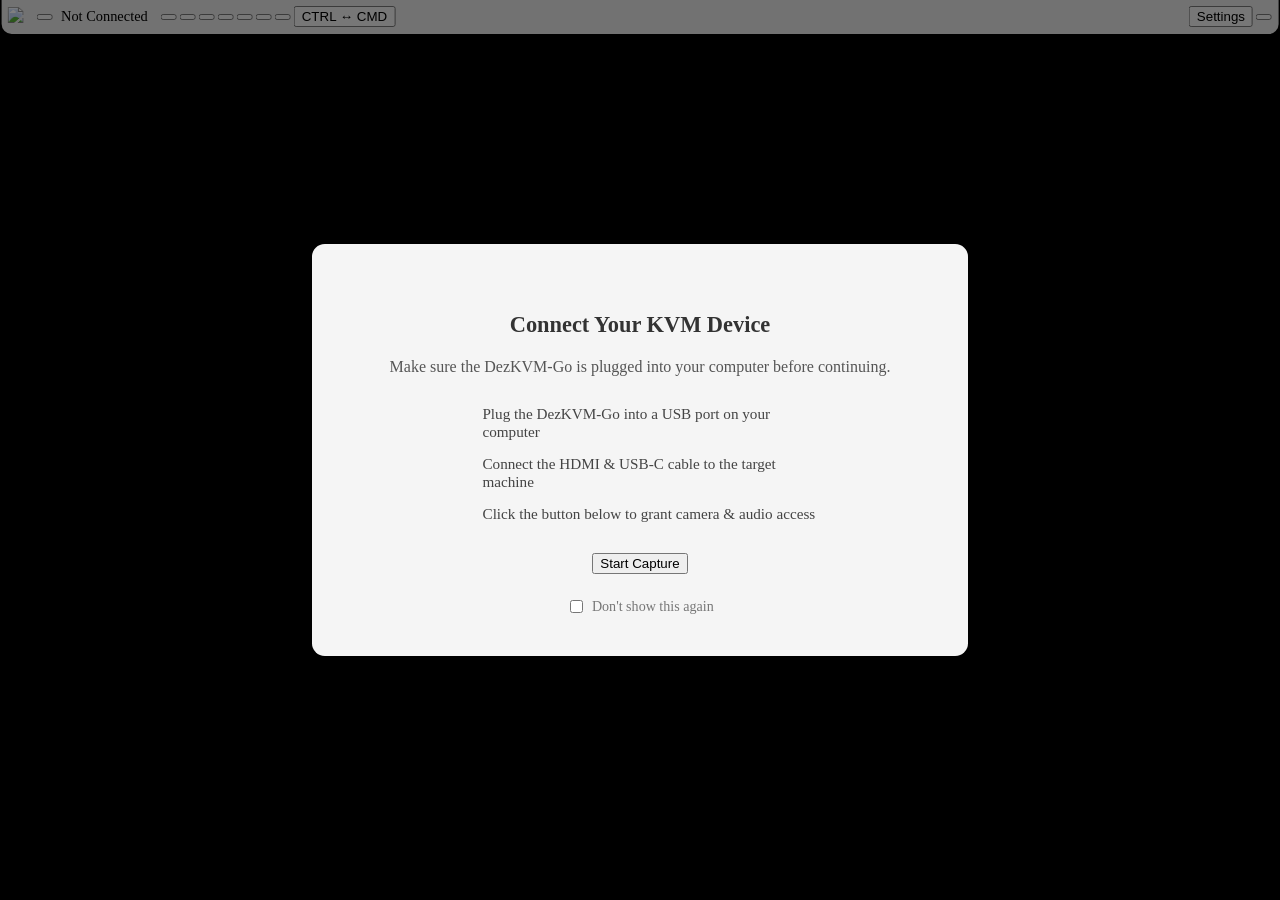
==== docs/index.html @ 2464ec21 "Move stack key feature to production" ====
<!DOCTYPE html>
<html lang="en">
    <head>
        <meta charset="UTF-8">
        <meta http-equiv="X-UA-Compatible" content="IE=edge">
        <meta name="viewport" content="width=device-width, initial-scale=1, shrink-to-fit=no">
        <meta name="description" content="DezKVM-Go | Local Mode">
        <meta name="author" content="dezukvm.aroz.org">
        <link rel="icon" type="image/png" href="favicon.png">
        <title>DezKVM-Go</title>
        <!-- jQuery -->
        <script src="scripts/jquery-3.7.1.min.js" integrity="sha256-/JqT3SQfawRcv/BIHPThkBvs0OEvtFFmqPF/lYI/Cxo=" crossorigin="anonymous"></script>
        <!-- Fomantic UI -->
        <link rel="stylesheet" href="https://cdnjs.cloudflare.com/ajax/libs/fomantic-ui/2.9.4/semantic.min.css" integrity="sha512-ySrYzxj+EI1e9xj/kRYqeDL5l1wW0IWY8pzHNTIZ+vc1D3Z14UDNPbwup4yOUmlRemYjgUXsUZ/xvCQU2ThEAw==" crossorigin="anonymous" referrerpolicy="no-referrer" />
        <script src="https://cdnjs.cloudflare.com/ajax/libs/fomantic-ui/2.9.4/semantic.min.js" integrity="sha512-Y/wIVu+S+XJsDL7I+nL50kAVFLMqSdvuLqF2vMoRqiMkmvcqFjEpEgeu6Rx8tpZXKp77J8OUpMKy0m3jLYhbbw==" crossorigin="anonymous" referrerpolicy="no-referrer"></script>
        <!-- Custom Styles -->
        <link rel="stylesheet" href="main.css">
    </head>
<body>
    <!-- Browser Compatibility Warning -->
    <div id="browserWarning">
        <div class="warning-content">
            <img class="ui small image" src="img/font_logo.svg" alt="Browser Warning">
            <h2>Unsupported Browser Detected</h2>
            <p>
                This application requires <strong>Chrome</strong>, <strong>Edge</strong>, or other <strong>Chromium-based browsers</strong> to function properly.
            </p>
            <p>
                Your current browser does not support the Web Serial API, which is required for USB HID communication.
            </p>
            <div class="supported-browsers">
                <div class="browser-badge">Google Chrome</div>
                <div class="browser-badge">Microsoft Edge</div>
                <div class="browser-badge">Opera</div>
                <div class="browser-badge">Brave</div>
            </div>
            <p style="font-size: 0.9em; color: #666;">
                Firefox and Safari are <strong>not supported</strong> at this time.
            </p>
            <button id="proceedAnyway" class="ui yellow large button">
                <i class="warning icon"></i> Proceed Anyway
            </button>
        </div>
    </div>
    <div id="menu">
        <div style="margin-right: 10px;">
            <img src="img/font_logo.svg" width="120" style="margin-top:0px;">
        </div>
     
        <!-- Serial Ports -->
        <button id="selectSerialPort" class="ui mini basic green icon button" title="Connect Serial"><i class="keyboard icon"></i></button>
        <span id="selectedPort" style="margin-left: 5px; font-size: 0.9em;">Not Connected</span>
        
        <!-- Paste Box -->
        <button id="showPasteBox" class="ui mini basic icon button" title="Paste to Remote" style="margin-left: 10px;"><i class="paste icon"></i></button>
        <!-- Copy Box -->
        <button id="showCopyBox" class="ui mini basic icon button" title="Copy via OCR"><i class="copy icon"></i></button>
        <!-- Quick Access Buttons -->
        <button id="btnQuickAccess" class="ui mini basic icon button" title="Quick Access Hotkeys"><i class="bolt icon"></i></button>
        <!-- Screenshots -->
        <button id="screenshotBtn" class="ui mini basic icon button" title="Take Screenshot"><i class="camera icon"></i></button>
        <!-- Screen Recorder -->
        <button id="screenRecorderBtn" class="ui mini basic icon button" title="Screen Recorder" onclick="toggleScreenRecorder()"><i class="film icon"></i></button>
        <!-- On-screen Keyboard -->
        <button id="btnOnscreenKeyboard" class="ui mini basic icon button" title="Toggle On-Screen Keyboard"><i class="keyboard outline icon"></i></button>
        <!-- Fullscreen -->
        <button id="fullscreenBtn" class="ui mini basic icon button" title="Fullscreen"><i class="expand icon"></i></button>
        <!-- Remap CTRL to CMD and CMD to CTRL -->
        <button id="btnCtrlCmdSwap" class="ui mini grey button" title="Swap Ctrl and Cmd keys" onclick="toggleCtrlCmdSwap()">CTRL ↔ CMD</button>

        <!-- Settings Button -->
        <button id="settingsBtn" class="ui mini basic button" style="margin-left: auto;" onclick="toggleSettingsOverlay()">
            <i class="blue cog icon"></i> Settings
        </button>
        
        <!-- Hide menu button -->
        <button id="hideMenuBtn" class="ui mini icon button"><i class="chevron up icon"></i></button>
    </div>
    <video id="video" autoplay playsinline style="width:100%;max-width:100%;"></video>
    <div id="touchscreen"></div>

    <!-- Stacked Keys Display -->
    <div id="stackedKeysDisplay"></div>

    <!-- Stacked Keys long-press trigger indicator -->
    <div id="stackTriggerIndicator"><div class="fill"></div></div>

    <!-- No Signal Overlay -->
    <div id="noSignalOverlay">
        <span><i class="ui yellow exclamation triangle icon"></i> HDMI capture card connected but no video stream is received</span>
    </div>
    
    <!-- Paste Box Modal -->
    <div id="pasteBox" class="paste-box-container" style="display: none;"></div>

    <!-- On-Screen Keyboard -->
    <div id="onscreenKeyboard" class="onscreen-keyboard" style="display: none;"></div>
    
    <!-- Quick Access Hotkeys -->
    <div id="quickAccess" class="quick-access-panel" style="display: none;"></div>

    <!-- Copy Box -->
    <div id="copyBox"></div>

    <!-- Screen Recorder -->
    <div id="screenRecorder"></div>

    <!-- Settings Overlay -->
    <div id="settings-overlay"></div>

    <!-- KVM Connect Prompt -->
    <div id="kvmConnectPrompt">
        <div class="kvm-prompt-panel">
            <div class="prompt-icon"><i class="large usb icon"></i></div>
            <h2>Connect Your KVM Device</h2>
            <p>Make sure the DezKVM-Go is plugged into your computer before continuing.</p>
            <div class="prompt-steps">
                <div class="step-item"><i class="usb icon"></i> Plug the DezKVM-Go into a USB port on your computer</div>
                <div class="step-item"><i class="tv icon"></i> Connect the HDMI & USB-C cable to the target machine</div>
                <div class="step-item"><i class="hand pointer icon"></i> Click the button below to grant camera &amp; audio access</div>
            </div>
            <div class="prompt-actions">
                <button id="kvmConnectBtn" class="ui basic large button">
                    <i class="blue video icon"></i> Start Capture
                </button>
                <label class="do-not-show">
                    <input type="checkbox" id="chkSkipConnectPrompt"> Don't show this again
                </label>
            </div>
        </div>
    </div>
    
    <script src="local-kvm.js"></script>
    <script>
        // Check browser compatibility
        function checkBrowserCompatibility() {
            // Check if Web Serial API is supported (Chromium-based browsers)
            const isChromiumBased = 'serial' in navigator;
            
            if (!isChromiumBased) {
                // Show warning for unsupported browsers
                const warning = document.getElementById('browserWarning');
                warning.style.display = 'flex';
                requestAnimationFrame(() => warning.classList.add('visible'));
            }
        }

        // Proceed anyway button handler
        document.getElementById('proceedAnyway').addEventListener('click', () => {
            const warning = document.getElementById('browserWarning');
            warning.classList.remove('visible');
            setTimeout(() => { warning.style.display = 'none'; }, 260);
        });

        // Check compatibility on page load
        checkBrowserCompatibility();

        const menu = document.getElementById('menu');
        const hideMenuBtn = document.getElementById('hideMenuBtn');
        
        // Hide menu when button is clicked
        hideMenuBtn.addEventListener('click', () => {
            menu.style.display = 'none';
            showMenuBtn.style.display = 'block';
        });

        // Create a show menu button
        const showMenuBtn = document.createElement('button');
        showMenuBtn.id = 'showMenuBtn';
        showMenuBtn.className = 'ui mini icon button';
        showMenuBtn.style.position = 'fixed';
        showMenuBtn.style.top = '0.5em';
        showMenuBtn.style.right = '0.5em';
        showMenuBtn.style.zIndex = '1001';
        showMenuBtn.style.display = 'none';
        showMenuBtn.innerHTML = '<i class="chevron down icon"></i>';
        document.body.appendChild(showMenuBtn);

        // Show menu when show button is clicked
        showMenuBtn.addEventListener('click', () => {
            menu.style.display = 'flex';
            showMenuBtn.style.display = 'none';
        });
        
        // Initialize dropdowns
        $('.ui.dropdown').dropdown({
            action: 'nothing'  // Prevent dropdown from closing when clicking checkbox
        });
        
        // Initialize checkbox
        $('.ui.checkbox').checkbox();

        // Load component HTML files
        $('#onscreenKeyboard').load('onscreen-keyboard.html', function() {
            console.log('On-Screen Keyboard loaded');
        });
        $('#pasteBox').load('paste-box.html', function() {
            console.log('Paste Box loaded');
        });
        $('#quickAccess').load('quick-access.html', function() {
            console.log('Quick Access loaded');
        });
        $('#copyBox').load('copy-box.html', function() {
            console.log('Copy Box loaded');
        });
        $("#screenRecorder").load('screen-recorder.html', function() {
            console.log('Screen Recorder loaded');
        });
        $("#settings-overlay").load('settings.html', function() {
            console.log('Settings loaded');
        });
        // Screenshot functionality
        document.getElementById('screenshotBtn').addEventListener('click', async function() {
            try {
                const video = document.getElementById('video');
                if (!video.srcObject) {
                    $('body').toast({
                        message: '<i class="warning icon"></i> No video stream available',
                        class: 'warning'
                    });
                    return;
                }

                // Create a canvas to capture the video frame
                const canvas = document.createElement('canvas');
                canvas.width = video.videoWidth;
                canvas.height = video.videoHeight;
                const ctx = canvas.getContext('2d');
                ctx.drawImage(video, 0, 0, canvas.width, canvas.height);

                // Convert canvas to blob
                canvas.toBlob(async function(blob) {
                    if (!blob) {
                        $('body').toast({
                            message: '<i class="exclamation icon"></i> Failed to capture screenshot',
                            class: 'error'
                        });
                        return;
                    }

                    // Check if File System Access API is supported
                    if ('showSaveFilePicker' in window) {
                        try {
                            // Generate default filename with timestamp
                            const timestamp = new Date().toISOString().replace(/[:.]/g, '-').slice(0, -5);
                            const defaultFilename = `KVM-Screenshot-${timestamp}.png`;

                            // Show save file picker
                            const handle = await window.showSaveFilePicker({
                                suggestedName: defaultFilename,
                                types: [{
                                    description: 'PNG Image',
                                    accept: {'image/png': ['.png']}
                                }]
                            });

                            // Write the file
                            const writable = await handle.createWritable();
                            await writable.write(blob);
                            await writable.close();

                            $('body').toast({
                                message: '<i class="check icon"></i> Screenshot saved successfully',
                                class: 'success'
                            });
                        } catch (err) {
                            if (err.name !== 'AbortError') {
                                console.error('Error saving file:', err);
                                $('body').toast({
                                    message: '<i class="exclamation icon"></i> Failed to save screenshot',
                                    class: 'error'
                                });
                            }
                        }
                    } else {
                        // Fallback: download the image
                        const url = URL.createObjectURL(blob);
                        const a = document.createElement('a');
                        const timestamp = new Date().toISOString().replace(/[:.]/g, '-').slice(0, -5);
                        a.href = url;
                        a.download = `KVM-Screenshot-${timestamp}.png`;
                        document.body.appendChild(a);
                        a.click();
                        document.body.removeChild(a);
                        URL.revokeObjectURL(url);

                        $('body').toast({
                            message: '<i class="download icon"></i> Screenshot downloaded',
                            class: 'info'
                        });
                    }
                }, 'image/png');
            } catch (error) {
                console.error('Screenshot error:', error);
                $('body').toast({
                    message: '<i class="exclamation icon"></i> Error taking screenshot',
                    class: 'error'
                });
            }
        });

        // Quick Access toggle
        document.getElementById('btnQuickAccess').addEventListener('click', function() {
            if (typeof toggleQuickAccess === 'function') {
                toggleQuickAccess();
            }
        });

        // Copy Box toggle
        document.getElementById('showCopyBox').addEventListener('click', function() {
            if (typeof startCopyBoxSelection === 'function') {
                startCopyBoxSelection();
            } else {
                $('body').toast({
                    message: '<i class="warning icon"></i> Copy box not loaded yet',
                    class: 'warning'
                });
            }
        });

        
    </script>
</body>
</html>
---- docs/main.css ----
body {
    margin: 0;
    padding: 0;
    height: 100vh;
    width: 100vw;
    display: flex;
    justify-content: center;
    align-items: center;
    box-sizing: border-box;
    overflow: hidden;
    background-color: black;
}

#video {
    max-width: 100vw;
    max-height: 100vh;
    width: auto;
    height: auto;
    display: block;
    margin: auto;
    object-fit: contain;
    z-index: 0;
}

#menu {
    position: fixed;
    top: 0px;
    left: 50%;
    width: 80%;
    transform: translateX(-50%);
    padding: 0.4em;
    display: flex;
    gap: 3px;
    z-index: 1000;
    background-color: rgba(255,255,255,0.9);
    border-bottom-left-radius: 10px;
    border-bottom-right-radius: 10px;
    align-items: center;
}

@media (max-width: 1280px) {
    #menu {
        width: calc(100% - 1em);
    }
}

#touchscreen {
    position: fixed;
    top: 0;
    left: 0;
    width: 100vw;
    height: 100vh;
    z-index: 500;
    user-select: none;
}

/* Paste Box Styles */
.paste-box-container {
    position: fixed;
    top: 0;
    left: 0;
    width: 100%;
    height: 100%;
    background-color: rgba(0, 0, 0, 0.8);
    display: flex;
    justify-content: center;
    align-items: center;
    z-index: 2000;
}

.paste-box {
    background: white;
    padding: 2em;
    border-radius: 8px;
    width: 90%;
    max-width: 600px;
    box-shadow: 0 4px 16px rgba(0,0,0,0.3);
}

.paste-box textarea {
    width: 100%;
    min-height: 200px;
    margin-bottom: 1em;
    font-family: monospace;
    resize: vertical;
}

.paste-box-buttons {
    display: flex;
    gap: 0.5em;
    justify-content: flex-end;
}

.paste-char-counter {
    text-align: right;
    font-size: 0.9em;
    color: #767676;
    margin-bottom: 0.5em;
}

#pasteConfirmModal .message p {
    margin: 0.5em 0;
    font-size: 0.95em;
}

/* On-Screen Keyboard Styles */
.onscreen-keyboard {
    position: fixed;
    bottom: 0;
    left: 50%;
    transform: translateX(-50%);
    background: rgba(40, 40, 40, 0.95);
    padding: 10px;
    border-radius: 8px 8px 0 0;
    z-index: 1500;
    min-width: 800px;
    max-width: 95vw;
}

.onscreen-keyboard.fullwidth {
    width: 100%;
    max-width: 100%;
    left: 0;
    transform: none;
    border-radius: 0;
}

.keyboard-drag-bar {
    background: rgba(100, 100, 100, 0.5);
    height: 30px;
    margin: -10px -10px 10px -10px;
    border-radius: 8px 8px 0 0;
    cursor: move;
    display: flex;
    align-items: center;
    justify-content: space-between;
    padding: 0 10px;
}

.keyboard-controls {
    display: flex;
    gap: 5px;
}

.keyboard-row {
    display: flex;
    gap: 5px;
    margin-bottom: 5px;
    justify-content: center;
}

.key {
    background: linear-gradient(180deg, #f0f0f0, #d0d0d0);
    border: 1px solid #999;
    border-radius: 4px;
    padding: 8px 12px;
    min-width: 40px;
    text-align: center;
    cursor: pointer;
    user-select: none;
    font-weight: 500;
    color: #333;
    box-shadow: 0 2px 4px rgba(0,0,0,0.2);
    transition: all 0.1s;
}

.key:hover {
    background: linear-gradient(180deg, #fff, #e0e0e0);
    transform: translateY(-1px);
}

.key:active, .key.active {
    background: linear-gradient(180deg, #4a9eff, #2078d4);
    color: white;
    transform: translateY(1px);
    box-shadow: 0 1px 2px rgba(0,0,0,0.3);
}

.key.held {
    background: linear-gradient(180deg, #ff9800, #f57c00);
    color: white;
    box-shadow: 0 0 8px rgba(255, 152, 0, 0.6);
}

.key.wide {
    min-width: 80px;
}

.key.wider {
    min-width: 100px;
}

.key.widest {
    min-width: 200px;
}

.key-label {
    font-size: 12px;
    display: block;
}

.key-sublabel {
    font-size: 9px;
    color: #666;
    display: block;
}

/* Browser Warning Styles */
#browserWarning {
    position: fixed;
    top: 0;
    left: 0;
    width: 100vw;
    height: 100vh;
    background-color: rgba(0, 0, 0, 0.5);
    display: none;
    justify-content: center;
    align-items: center;
    z-index: 9999;
    opacity: 0;
    pointer-events: none;
    transition: opacity 0.25s ease;
}

#browserWarning.visible {
    opacity: 1;
    pointer-events: auto;
}

.warning-content {
    background-color: #f5f5f5;
    padding: 2.5em 3em;
    border-radius: 0.8em;
    max-width: 600px;
    width: 92vw;
    text-align: center;
    box-shadow: 0 12px 40px rgba(0, 0, 0, 0.35);
}

.warning-icon {
    font-size: 64px;
    color: #f2711c;
    margin-bottom: 0.6em;
}

.warning-content h2 {
    color: #db2828;
    margin-bottom: 0.8em;
}

.warning-content p {
    font-size: 1.05em;
    line-height: 1.6;
    margin-bottom: 1.2em;
    color: #333;
}

.supported-browsers {
    display: flex;
    justify-content: center;
    gap: 0.8em;
    margin: 1.2em 0;
    flex-wrap: wrap;
}

.browser-badge {
    padding: 0.5em 1em;
    background: #eaeaea;
    border: 1px solid #d8d8d8;
    border-radius: 6px;
    font-weight: 500;
    font-size: 0.92em;
    color: #444;
}

/* KVM Connect Prompt Styles */
#kvmConnectPrompt {
    position: fixed;
    top: 0;
    left: 0;
    width: 100vw;
    height: 100vh;
    background-color: rgba(0, 0, 0, 0.5);
    display: flex;
    justify-content: center;
    align-items: center;
    z-index: 9998;
    opacity: 0;
    pointer-events: none;
    transition: opacity 0.25s ease;
}

#kvmConnectPrompt.visible {
    opacity: 1;
    pointer-events: auto;
}

.kvm-prompt-panel {
    background-color: #f5f5f5;
    padding: 2.5em 3em;
    border-radius: 0.8em;
    max-width: 560px;
    width: 92vw;
    text-align: center;
    box-shadow: 0 12px 40px rgba(0, 0, 0, 0.35);
}

.kvm-prompt-panel .prompt-icon {
    font-size: 56px;
    margin-bottom: 0.5em;
    color: #2185d0;
}

.kvm-prompt-panel h2 {
    color: #333;
    margin-bottom: 0.6em;
    font-size: 1.4em;
}

.kvm-prompt-panel p {
    font-size: 1em;
    line-height: 1.6;
    color: #555;
    margin-bottom: 1em;
}

.kvm-prompt-panel .prompt-steps {
    text-align: left;
    margin: 1.2em auto;
    max-width: 380px;
}

.kvm-prompt-panel .prompt-steps .step-item {
    display: flex;
    align-items: center;
    gap: 0.6em;
    padding: 0.45em 0;
    font-size: 0.95em;
    color: #444;
}

.kvm-prompt-panel .prompt-steps .step-item i.icon {
    color: #2185d0;
    font-size: 1.1em;
    width: 1.4em;
    text-align: center;
}

.kvm-prompt-panel .prompt-actions {
    margin-top: 1.5em;
    display: flex;
    flex-direction: column;
    align-items: center;
    gap: 1em;
}

.kvm-prompt-panel .do-not-show {
    margin-top: 0.5em;
    font-size: 0.88em;
    color: #777;
    display: flex;
    align-items: center;
    gap: 0.4em;
    cursor: pointer;
}

.kvm-prompt-panel .do-not-show input[type="checkbox"] {
    cursor: pointer;
}

/* Copy Box Styles */
.copy-box-overlay {
    position: fixed;
    top: 0;
    left: 0;
    width: 100%;
    height: 100%;
    z-index: 3000;
    cursor: crosshair;
    display: flex;
    justify-content: center;
    align-items: flex-start;
}

.copy-box-canvas {
    position: absolute;
    top: 0;
    left: 0;
    width: 100%;
    height: 100%;
}

.copy-box-hint {
    position: absolute;
    top: 12px;
    left: 50%;
    transform: translateX(-50%);
    background: rgba(0,0,0,0.7);
    color: #fff;
    padding: 6px 18px;
    border-radius: 6px;
    font-size: 0.95em;
    pointer-events: none;
    z-index: 3001;
}

.copy-box-lang-popup {
    position: fixed;
    z-index: 3100;
    background: #fff;
    border-radius: 8px;
    box-shadow: 0 4px 20px rgba(0,0,0,0.35);
    padding: 12px 16px;
    min-width: 240px;
}

.copy-box-lang-inner {
    display: flex;
    flex-direction: column;
    gap: 8px;
}

.copy-box-lang-select {
    width: 100%;
    padding: 6px 8px;
    border-radius: 4px;
    border: 1px solid #ccc;
    font-size: 0.95em;
}

.copy-box-lang-buttons {
    display: flex;
    gap: 6px;
    justify-content: flex-end;
    margin-top: 4px;
}

.copy-box-result-container {
    position: fixed;
    top: 0;
    left: 0;
    width: 100%;
    height: 100%;
    background-color: rgba(0, 0, 0, 0.8);
    display: flex;
    justify-content: center;
    align-items: center;
    z-index: 2000;
}

.copy-box-result {
    background: white;
    padding: 2em;
    border-radius: 8px;
    width: 90%;
    max-width: 600px;
    box-shadow: 0 4px 16px rgba(0,0,0,0.3);
}

.copy-box-result textarea {
    width: 100%;
    min-height: 200px;
    margin-bottom: 1em;
    font-family: monospace;
    resize: vertical;
}

.copy-box-result-buttons {
    display: flex;
    gap: 0.5em;
    justify-content: flex-end;
}

.copy-box-options {
    margin-bottom: 1em;
}

.copy-box-status {
    display: flex;
    align-items: center;
    gap: 10px;
    margin-bottom: 1em;
    color: #555;
    font-size: 0.95em;
}

/* No-signal overlay */
#noSignalOverlay {
    display: none;
    position: fixed;
    bottom: 0;
    left: 0;
    width: 100vw;
    height: 50px;
    background: rgba(0, 0, 0, 0.8);
    z-index: 500;
    justify-content: center;
    align-items: center;
}

#noSignalOverlay span {
    color: #f7f7f7;
    font-size: 1em;
    text-align: center;
    padding: 2em;
    max-width: 600px;
    line-height: 1.6;
}

#settings{
    position: fixed;
    top: 50%;
    left: 50%;
    transform: translate(-50%, -50%);
    z-index: 9999;
}

/* Stacked Keys display (bottom-left corner) */
#stackedKeysDisplay {
    display: none;
    position: fixed;
    bottom: 0.6em;
    left: 0.6em;
    z-index: 9000;
    flex-direction: column;
    align-items: flex-start;
    gap: 0.4em;
    max-width: 60vw;
    /* Solid background so it never blends with the remote screen content */
    background: #1b1c1d;
    border: 2px solid #2185d0;
    border-radius: 8px;
    padding: 0.6em 0.75em;
    box-shadow: 0 2px 10px rgba(0, 0, 0, 0.6);
    font-family: -apple-system, BlinkMacSystemFont, 'Segoe UI', Roboto, sans-serif;
}

#stackedKeysDisplay .stacked-keys-title {
    color: #f7f7f7;
    font-size: 0.78em;
    font-weight: 600;
    letter-spacing: 0.02em;
    display: flex;
    align-items: center;
    gap: 0.4em;
    width: 100%;
}

#stackedKeysDisplay .stacked-keys-title .dot {
    width: 8px;
    height: 8px;
    border-radius: 50%;
    background: #21ba45;
    box-shadow: 0 0 6px #21ba45;
    animation: stackedKeysPulse 1.2s ease-in-out infinite;
}

@keyframes stackedKeysPulse {
    0%, 100% { opacity: 1; }
    50% { opacity: 0.3; }
}

#stackedKeysDisplay .stacked-keys-chips {
    display: flex;
    flex-wrap: wrap;
    justify-content: flex-start;
    gap: 0.35em;
    width: 100%;
}

#stackedKeysDisplay .stacked-key-chip {
    background: #2185d0;
    color: #fff;
    font-size: 0.85em;
    font-weight: 600;
    padding: 0.25em 0.6em;
    border-radius: 5px;
    border: 1px solid #1678c2;
    min-width: 1.6em;
    text-align: center;
    box-shadow: 0 1px 2px rgba(0, 0, 0, 0.4);
}

#stackedKeysDisplay .stacked-keys-empty {
    color: #b0b3b5;
    font-size: 0.82em;
    font-style: italic;
}

#stackedKeysDisplay .stacked-keys-hint {
    color: #9a9d9f;
    font-size: 0.7em;
    width: 100%;
    text-align: left;
    border-top: 1px solid #333436;
    padding-top: 0.35em;
}

/* Stacked Keys long-press trigger indicator (bottom-left) */
#stackTriggerIndicator {
    display: none;
    position: fixed;
    bottom: 0.8em;
    left: 0.8em;
    width: 50px;
    height: 12px;
    background: rgba(0, 0, 0, 0.55);
    border: 1px solid #ffffff;
    border-radius: 6px;
    overflow: hidden;
    z-index: 9000;
    box-shadow: 0 1px 4px rgba(0, 0, 0, 0.5);
}

#stackTriggerIndicator .fill {
    width: 0%;
    height: 100%;
    background: #ffffff;
    border-radius: 6px;
}
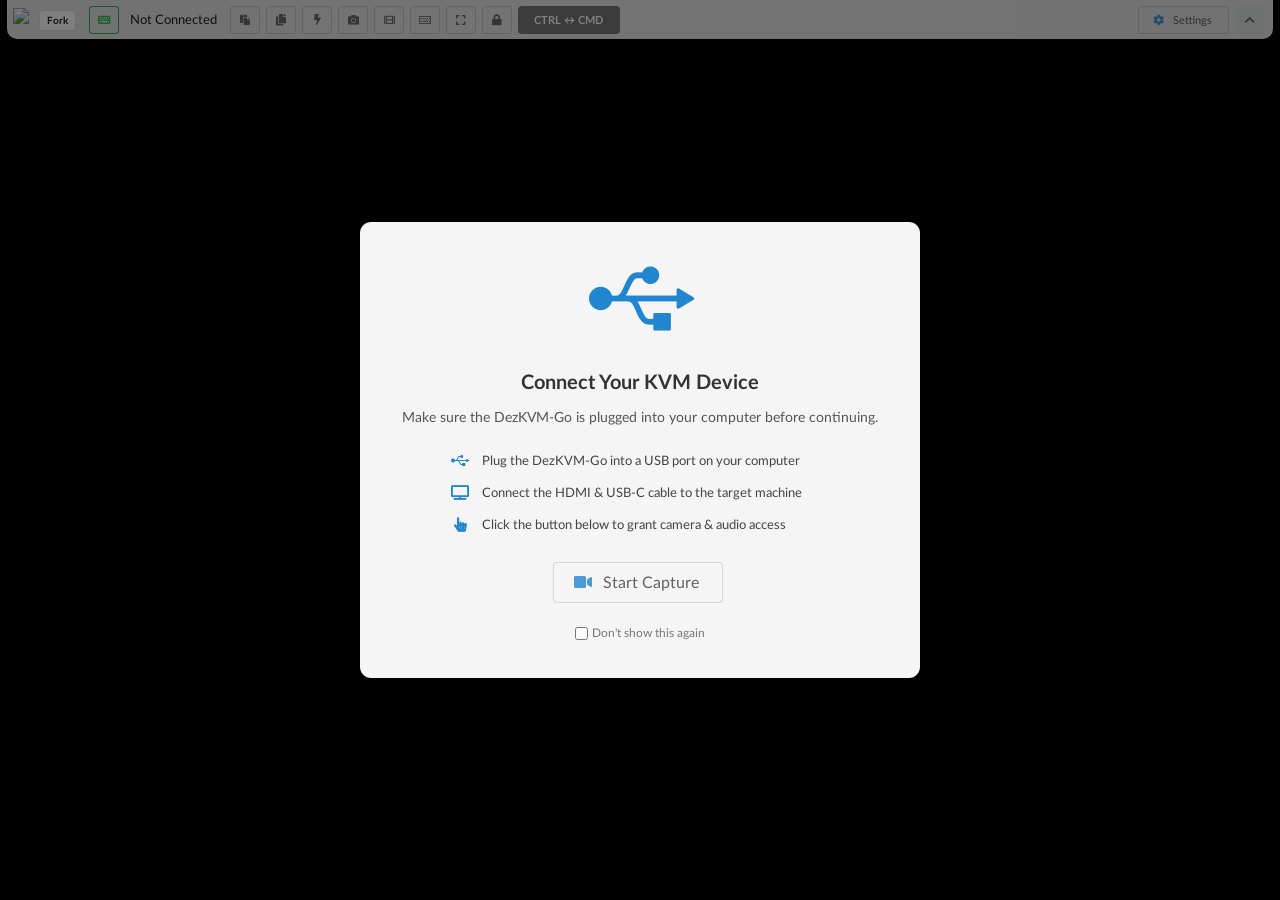
==== commit 8dd1e791: "Merge upstream tobychui/DezKVM-Go through e5be7ba Brings in the new standalone ipkvm_src/ (IP KVM mo" ====
--- a/docs/index.html
+++ b/docs/index.html
@@ -8,11 +8,18 @@
         <meta name="author" content="dezukvm.aroz.org">
         <link rel="icon" type="image/png" href="favicon.png">
         <title>DezKVM-Go</title>
+        <!-- PWA manifest -->
+        <link rel="manifest" href="manifest.json">
+        <meta name="theme-color" content="#000000">
+        <link rel="apple-touch-icon" href="img/apple-touch-icon.png">
+        <meta name="apple-mobile-web-app-capable" content="yes">
+        <meta name="apple-mobile-web-app-status-bar-style" content="black-translucent">
+        <meta name="apple-mobile-web-app-title" content="DezKVM-Go">
         <!-- jQuery -->
         <script src="scripts/jquery-3.7.1.min.js" integrity="sha256-/JqT3SQfawRcv/BIHPThkBvs0OEvtFFmqPF/lYI/Cxo=" crossorigin="anonymous"></script>
         <!-- Fomantic UI -->
-        <link rel="stylesheet" href="https://cdnjs.cloudflare.com/ajax/libs/fomantic-ui/2.9.4/semantic.min.css" integrity="sha512-ySrYzxj+EI1e9xj/kRYqeDL5l1wW0IWY8pzHNTIZ+vc1D3Z14UDNPbwup4yOUmlRemYjgUXsUZ/xvCQU2ThEAw==" crossorigin="anonymous" referrerpolicy="no-referrer" />
-        <script src="https://cdnjs.cloudflare.com/ajax/libs/fomantic-ui/2.9.4/semantic.min.js" integrity="sha512-Y/wIVu+S+XJsDL7I+nL50kAVFLMqSdvuLqF2vMoRqiMkmvcqFjEpEgeu6Rx8tpZXKp77J8OUpMKy0m3jLYhbbw==" crossorigin="anonymous" referrerpolicy="no-referrer"></script>
+        <link rel="stylesheet" href="scripts/fomantic-ui/semantic.min.css">
+        <script src="scripts/fomantic-ui/semantic.min.js"></script>
         <!-- Custom Styles -->
         <link rel="stylesheet" href="main.css">
     </head>
@@ -45,6 +52,8 @@
     <div id="menu">
         <div style="margin-right: 10px;">
             <img src="img/font_logo.svg" width="120" style="margin-top:0px;">
+            <!-- AI-assisted addition: fork indicator, see fork-changelog.md -->
+            <span class="ui mini basic label" style="margin-left:6px; vertical-align:middle; font-size:0.7em;" title="Community fork with additional fixes/features - see Settings > About or fork-changelog.md">Fork</span>
         </div>
      
         <!-- Serial Ports -->
@@ -65,6 +74,8 @@
         <button id="btnOnscreenKeyboard" class="ui mini basic icon button" title="Toggle On-Screen Keyboard"><i class="keyboard outline icon"></i></button>
         <!-- Fullscreen -->
         <button id="fullscreenBtn" class="ui mini basic icon button" title="Fullscreen"><i class="expand icon"></i></button>
+        <!-- AI-assisted addition: Keyboard Capture (Keyboard Lock API - Windows key, Alt+Tab, etc.) -->
+        <button id="keyCaptureBtn" class="ui mini basic icon button" title="Capture Keyboard (Windows key, Alt+Tab, etc.) - requires fullscreen" onclick="toggleKeyCapture()"><i class="lock icon"></i></button>
         <!-- Remap CTRL to CMD and CMD to CTRL -->
         <button id="btnCtrlCmdSwap" class="ui mini grey button" title="Swap Ctrl and Cmd keys" onclick="toggleCtrlCmdSwap()">CTRL ↔ CMD</button>
 
@@ -76,7 +87,7 @@
         <!-- Hide menu button -->
         <button id="hideMenuBtn" class="ui mini icon button"><i class="chevron up icon"></i></button>
     </div>
-    <video id="video" autoplay playsinline style="width:100%;max-width:100%;"></video>
+    <video id="video" autoplay playsinline class="video-scale-fill"></video>
     <div id="touchscreen"></div>
 
     <!-- Stacked Keys Display -->
@@ -107,6 +118,9 @@
 
     <!-- Settings Overlay -->
     <div id="settings-overlay"></div>
+
+    <!-- Device Select Dialog (AI-assisted addition for #11: manual capture-device picker) -->
+    <div id="deviceSelectDialog"></div>
 
     <!-- KVM Connect Prompt -->
     <div id="kvmConnectPrompt">
@@ -209,6 +223,9 @@
         $("#settings-overlay").load('settings.html', function() {
             console.log('Settings loaded');
         });
+        $("#deviceSelectDialog").load('device-select.html', function() {
+            console.log('Device Select dialog loaded');
+        });
         // Screenshot functionality
         document.getElementById('screenshotBtn').addEventListener('click', async function() {
             try {
--- a/docs/main.css
+++ b/docs/main.css
@@ -11,15 +11,51 @@
     background-color: black;
 }
 
+/* AI-assisted addition: scrollable body for the "1:1 native resolution" video scaling
+   mode, where the video may be larger than the viewport (see #video.video-scale-native). */
+body.video-scroll {
+    overflow: auto;
+    align-items: flex-start;
+    justify-content: flex-start;
+}
+
 #video {
+    display: block;
+    margin: auto;
+    z-index: 0;
+}
+
+/* AI-assisted addition: video scaling modes, selectable from Settings > Display.
+   Exactly one of these classes is applied to #video at a time (see setVideoScalingMode()
+   in local-kvm.js). */
+
+/* Fill: always stretch to the container width (may upscale). This is the pre-existing
+   default behavior, previously hardcoded as an inline style on the <video> tag. */
+#video.video-scale-fill {
+    width: 100%;
+    height: auto;
+    max-width: 100%;
+    max-height: 100vh;
+    object-fit: contain;
+}
+
+/* Fit: scale down only if the native stream is larger than the viewport; otherwise shown
+   at native size. Never upscales. */
+#video.video-scale-fit {
+    width: auto;
+    height: auto;
     max-width: 100vw;
     max-height: 100vh;
+    object-fit: contain;
+}
+
+/* Native (1:1): always shown at exact native pixel size, never scaled. Combined with
+   body.video-scroll so oversized video is scrollable instead of clipped. */
+#video.video-scale-native {
     width: auto;
     height: auto;
-    display: block;
-    margin: auto;
-    object-fit: contain;
-    z-index: 0;
+    max-width: none;
+    max-height: none;
 }
 
 #menu {
@@ -75,6 +111,34 @@
     width: 90%;
     max-width: 600px;
     box-shadow: 0 4px 16px rgba(0,0,0,0.3);
+}
+
+.paste-box-header {
+    display: flex;
+    align-items: center;
+    justify-content: space-between;
+    gap: 1em;
+    margin-bottom: 0.5em;
+}
+
+.paste-box-header h3 {
+    margin: 0;
+}
+
+.paste-layout-select {
+    display: flex;
+    align-items: center;
+    gap: 0.5em;
+    font-size: 0.9em;
+    color: #767676;
+    flex-shrink: 0;
+}
+
+.paste-layout-select select.ui.dropdown {
+    min-width: auto;
+    width: auto;
+    padding-top: 0.5em;
+    padding-bottom: 0.5em;
 }
 
 .paste-box textarea {
